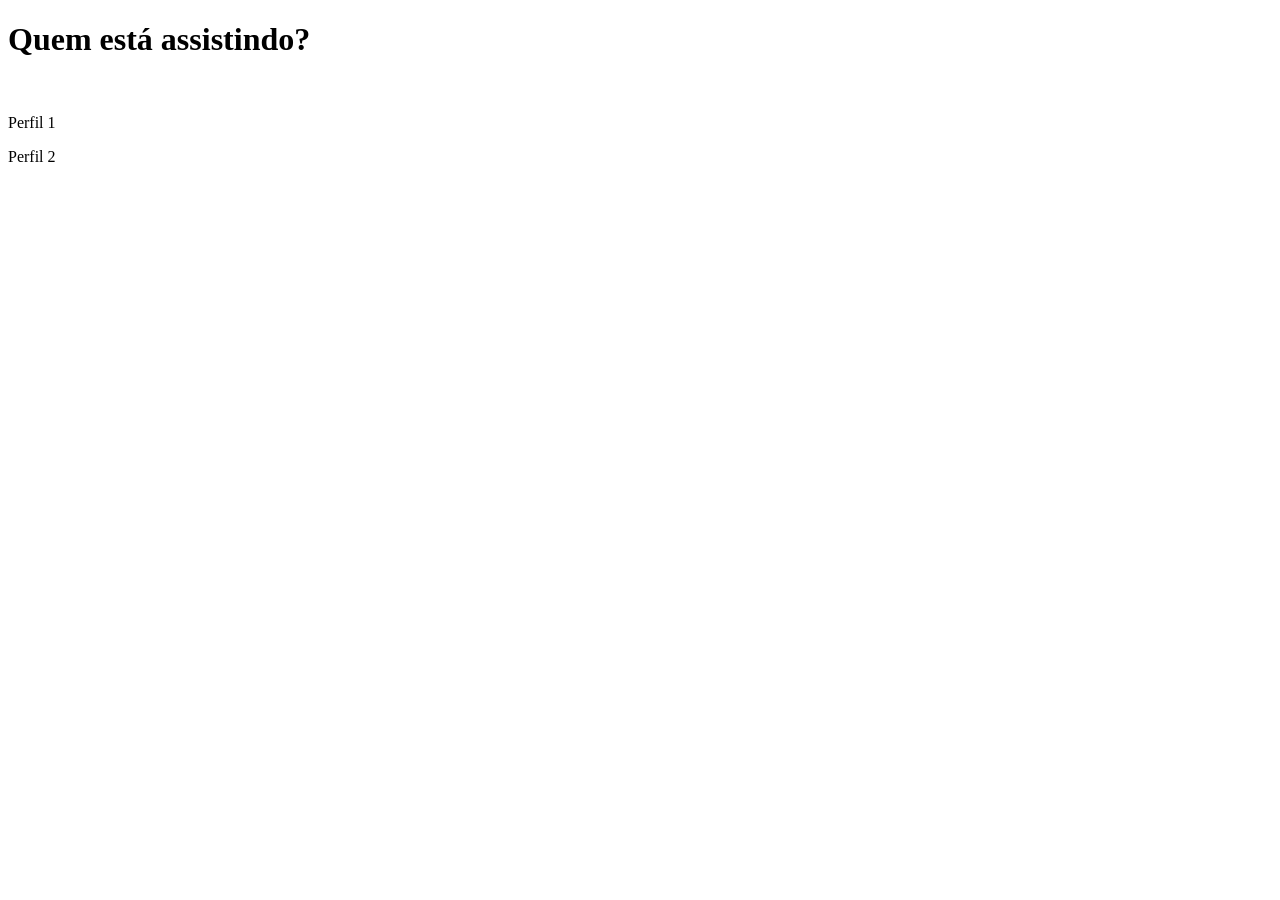
==== index.html @ 07c8a977 "Primeiro Commit (Levando para o Repositório)" ====
<!DOCTYPE html>
<html lang="pt-BR">

<head>
    <meta charset="UTF-8">
    <meta name="viewport" content="width=device-width, initial-scale=1.0">
    <title>Netflix</title>
</head>

<body>
    <h1>Quem está assistindo?</h1>

    <main class="profiles">

        <div class="profile">
            <img src="" alt="">
            <p>Perfil 1</p>
        </div>

        <div class="profile">
            <im g src="" alt="">
            <p>Perfil 2</p>
        </div>

    </main>
</body>

</html>
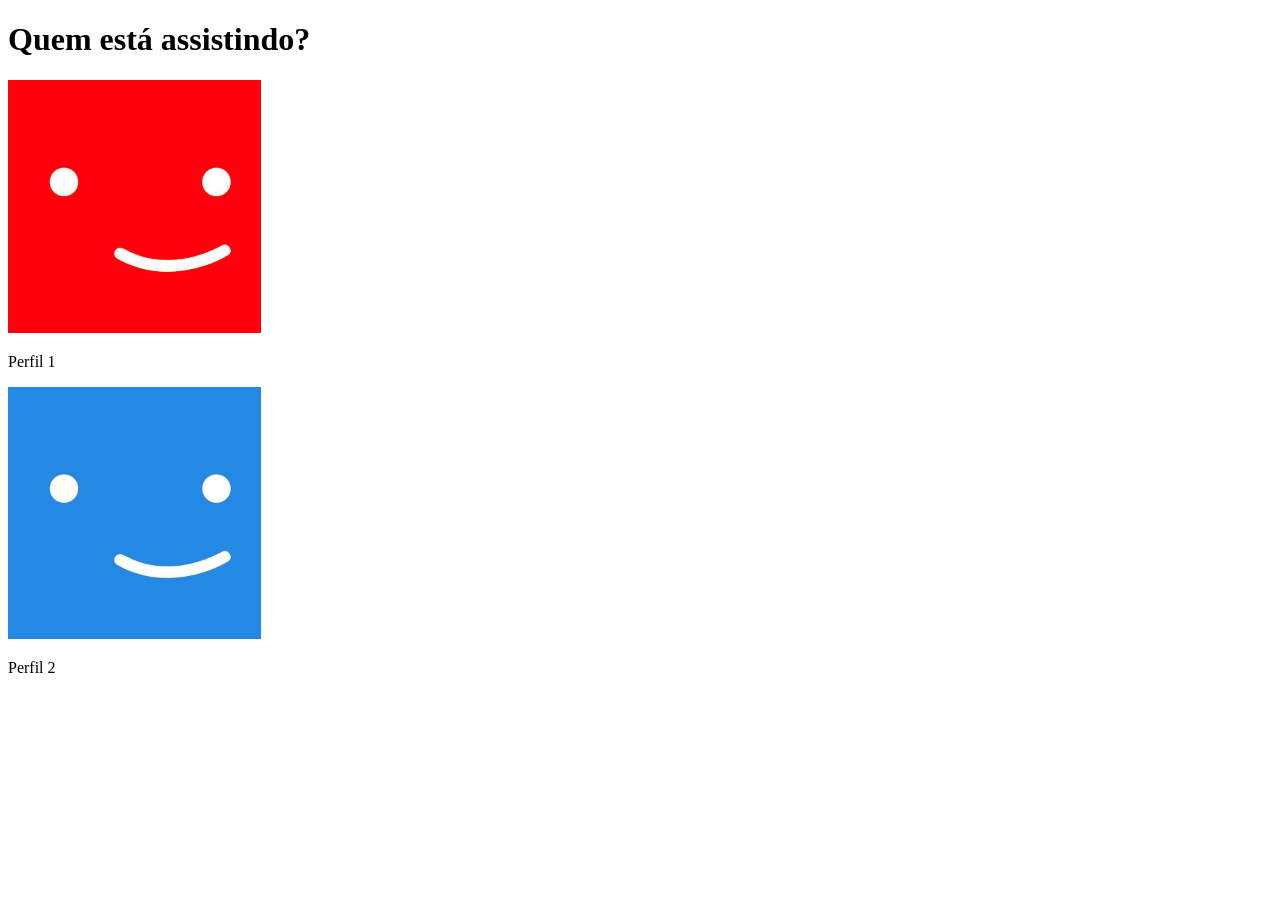
==== commit 5f08b036: "Aula 1 - Crie a página no estilo Netflix" ====
--- a/index.html
+++ b/index.html
@@ -4,6 +4,7 @@
 <head>
     <meta charset="UTF-8">
     <meta name="viewport" content="width=device-width, initial-scale=1.0">
+    <link rel="stylesheet" href="index.css">
     <title>Netflix</title>
 </head>
 
@@ -13,13 +14,14 @@
     <main class="profiles">
 
         <div class="profile">
-            <img src="" alt="">
+            <img src="/assets/perfil-1.jpg" alt="">
             <p>Perfil 1</p>
         </div>
 
         <div class="profile">
-            <im g src="" alt="">
+            <img src="/assets/perfil-2.jpg" alt="">
             <p>Perfil 2</p>
+            
         </div>
 
     </main>
--- a/index.css
+++ b/index.css
@@ -0,0 +1,8 @@
+.profiles {}
+
+.profiles .profile {
+    img {
+        max-width: 20%;
+        height: auto;
+    }
+}
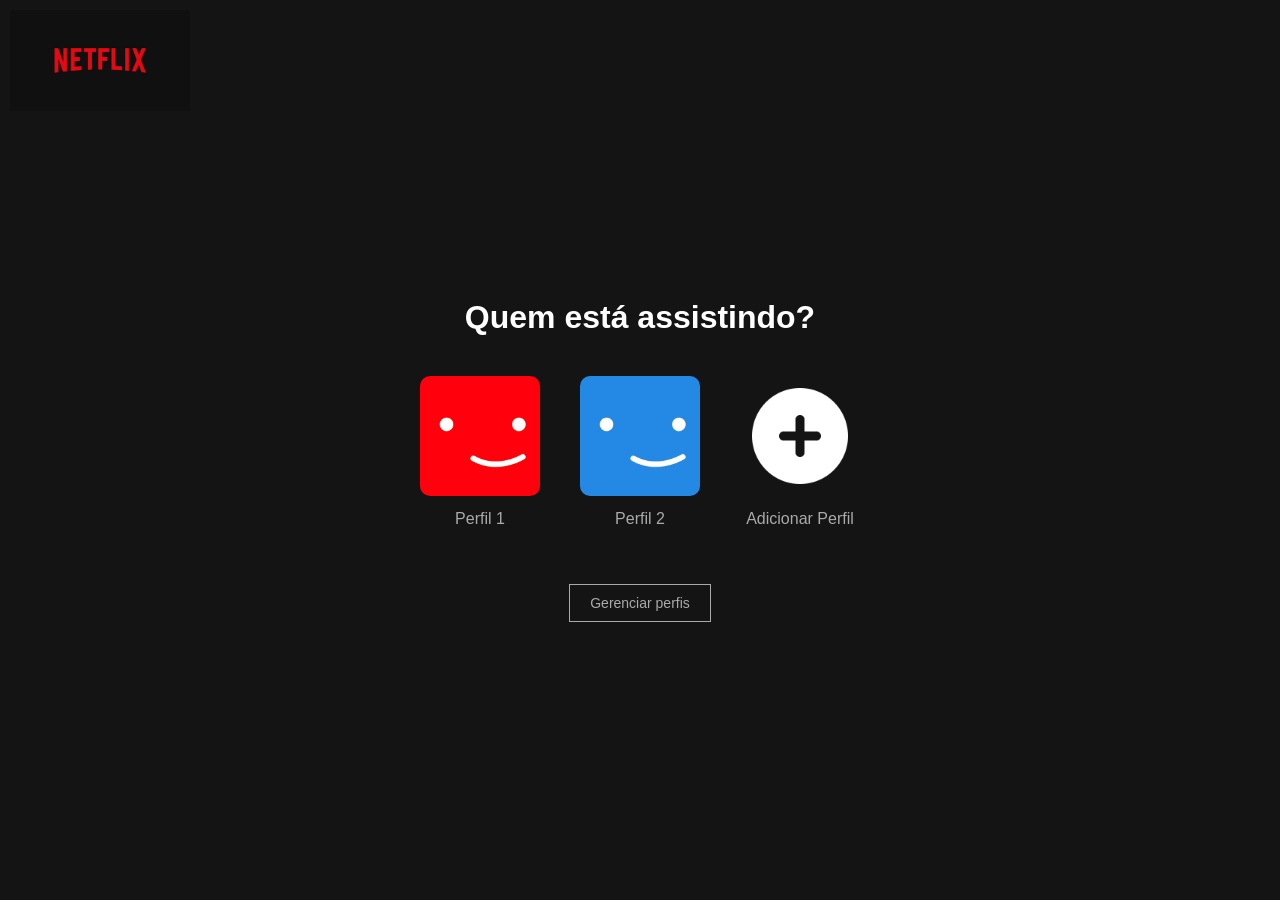
==== commit 77d88b82: "Ajustes na landing page + criação do arquivo 'script.js'" ====
--- a/index.html
+++ b/index.html
@@ -5,26 +5,39 @@
     <meta charset="UTF-8">
     <meta name="viewport" content="width=device-width, initial-scale=1.0">
     <link rel="stylesheet" href="index.css">
+    <script src="script.js"></script>
     <title>Netflix</title>
 </head>
 
 <body>
+    <nav class="logo">
+        <img src="/assets/icons.jpg" alt="">
+    </nav>
+
     <h1>Quem está assistindo?</h1>
 
     <main class="profiles">
 
-        <div class="profile">
+        <div class="profile" onclick="selectProfile('Usuário 1')">
             <img src="/assets/perfil-1.jpg" alt="">
             <p>Perfil 1</p>
         </div>
 
-        <div class="profile">
+        <div class="profile" onclick="selectProfile('Usuário 2')">
             <img src="/assets/perfil-2.jpg" alt="">
-            <p>Perfil 2</p>
-            
+            <p>Perfil 2</p> 
+        </div>
+
+        <div class="add profile">
+            <img src="/assets/addProfile.png" alt="">
+            <p>Adicionar Perfil</p>
         </div>
 
     </main>
+
+    <button class="button">
+        Gerenciar perfis
+    </button>
 </body>
 
 </html>
--- a/index.css
+++ b/index.css
@@ -1,8 +1,69 @@
-.profiles {}
+body {
+    margin: 0;
+    background-color: #141414;
+    color: white;
+    font-family: Arial, sans-serif;
+    display: flex;
+    justify-content: center;
+    align-items: center;
+    height: 100vh;
+    flex-direction: column;
+}
 
-.profiles .profile {
-    img {
-        max-width: 20%;
-        height: auto;
-    }
-}+.logo {
+    position: absolute;
+    top: 10px;
+    left: 10px;
+}
+
+.logo img {
+    width: 180px;
+}
+
+h1 {
+    margin-bottom: 40px;
+}
+
+.profiles {
+    display: flex;
+    gap: 40px;
+}
+
+.profile {
+    text-align: center;
+    cursor: pointer;
+    transition: transform 0.3s;
+}
+
+.profile:hover {
+    transform: scale(1.1);
+}
+
+.profile img {
+    width: 120px;
+    height: 120px;
+    border-radius: 10px;
+}
+
+.profile p {
+    margin-top: 10px;
+    font-size: 16px;
+    color: #aaa;
+}
+
+
+.button{
+    margin-top: 40px;
+    padding: 10px 20px;
+    border: 1px solid #aaa;
+    background: transparent;
+    color: #aaa;
+    font-size: 14px;
+    cursor: pointer;
+    transition: all 0.3s;
+}
+
+.button:hover {
+  color: white;
+  border-color: white;
+}
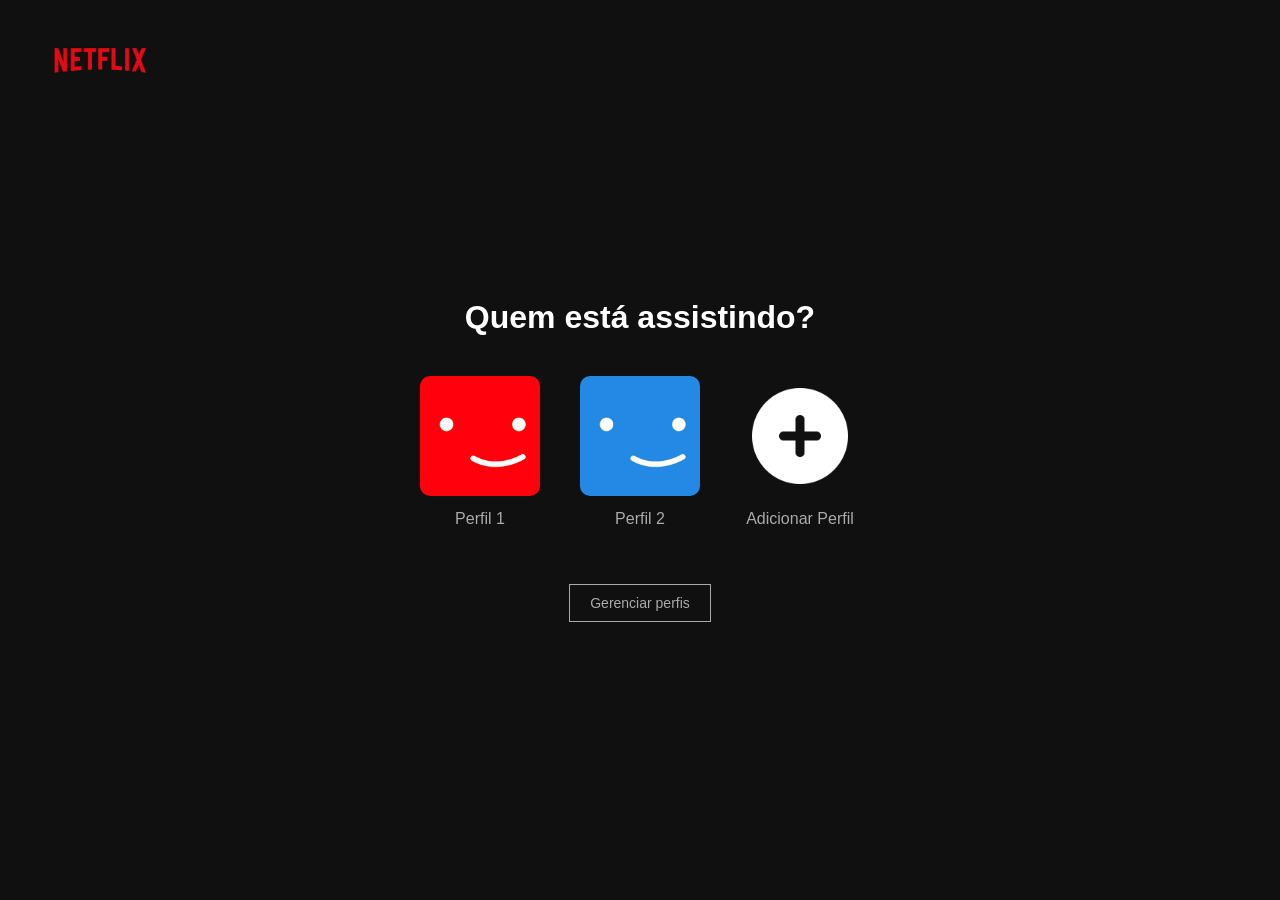
==== commit 5ee4c056: "Button "add profile" completed" ====
--- a/index.html
+++ b/index.html
@@ -4,40 +4,55 @@
 <head>
     <meta charset="UTF-8">
     <meta name="viewport" content="width=device-width, initial-scale=1.0">
-    <link rel="stylesheet" href="index.css">
-    <script src="script.js"></script>
+    <link rel="stylesheet" href="/src/index.css">
     <title>Netflix</title>
 </head>
 
 <body>
     <nav class="logo">
-        <img src="/assets/icons.jpg" alt="">
+        <img src="/public/assets/icons.jpg" alt="Logo Netflix">
     </nav>
-
+    
     <h1>Quem está assistindo?</h1>
-
+    
     <main class="profiles">
-
-        <div class="profile" onclick="selectProfile('Usuário 1')">
-            <img src="/assets/perfil-1.jpg" alt="">
-            <p>Perfil 1</p>
-        </div>
-
-        <div class="profile" onclick="selectProfile('Usuário 2')">
-            <img src="/assets/perfil-2.jpg" alt="">
-            <p>Perfil 2</p> 
-        </div>
-
-        <div class="add profile">
-            <img src="/assets/addProfile.png" alt="">
-            <p>Adicionar Perfil</p>
-        </div>
 
     </main>
 
     <button class="button">
         Gerenciar perfis
     </button>
+    
+    <section id="imageModal" class="modal hidden" onclick="closeModal(event)">
+        <div class="modal-content">
+            <h2>Criar Perfil</h2>
+
+            <div class="input-group">
+                <input type="text" id="profileName" required>
+                <label for="profileName">Nome do Perfil</label>
+            </div>
+
+            <br>
+
+            <label>
+            <input type="checkbox" id="isKids">
+                Perfil infantil
+            </label>
+
+            <br><br>
+
+            <h3>Escolha um avatar:</h3>
+
+            <div class="images-grid" id="imagesGrid"></div>
+
+            <br>
+
+            <button class="popup-button" onclick="createProfile()">Criar Perfil</button>
+            <button class="popup-button" onclick="closeModal()">Cancelar</button>
+        </div>
+    </section>
+
+    <script src="/src/script.js"></script>
 </body>
 
 </html>
--- a/src/index.css
+++ b/src/index.css
@@ -0,0 +1,201 @@
+body {
+    margin: 0;
+    background-color: rgb(16, 16, 16);
+    color: white;
+    font-family: Arial, sans-serif;
+    display: flex;
+    justify-content: center;
+    align-items: center;
+    height: 100vh;
+    flex-direction: column;
+}
+
+.logo {
+    position: absolute;
+    top: 10px;
+    left: 10px;
+}
+
+.logo img {
+    width: 180px;
+}
+
+h1 {
+    margin-bottom: 40px;
+}
+
+
+/* Estilização dos Perfis */
+.profiles {
+    display: flex;
+    gap: 40px;
+}
+
+.profile {
+    text-align: center;
+    cursor: pointer;
+    transition: transform 0.3s;
+    position: relative;
+}
+
+.disabled {
+  opacity: 0.4;
+  pointer-events: none;
+  cursor: not-allowed;
+}
+
+.profile:hover {
+    transform: scale(1.1);
+}
+
+.profile img {
+    width: 120px;
+    height: 120px;
+    border-radius: 10px;
+}
+
+.profile p {
+    margin-top: 10px;
+    font-size: 16px;
+    color: #aaa;
+}
+
+
+/* Editar Perfil */
+.img-container {
+  position: relative;
+}
+
+.img-container img {
+  width: 120px;
+  height: 120px;
+  border-radius: 10px;
+  transition: 0.3s;
+}
+
+.edit-icon {
+  position: absolute;
+  top: 50%;
+  left: 50%;
+  transform: translate(-50%, -50%);
+  
+  font-size: 30px;
+  color: white;
+
+  display: none;
+}
+
+.editing .edit-icon {
+  display: block;
+}
+
+.editing .img-container img {
+  filter: brightness(0.4) blur(2px);
+}
+
+
+/* Botão Gerenciar Perfis */
+.button{
+    margin-top: 40px;
+    padding: 10px 20px;
+    border: 1px solid #aaa;
+    background: transparent;
+    color: #aaa;
+    font-size: 14px;
+    cursor: pointer;
+    transition: all 0.3s;
+}
+
+.button:hover {
+  color: white;
+  border-color: white;
+}
+
+
+/* Popup Adicionar Perfil */
+.modal {
+  position: fixed;
+  top: 0;
+  left: 0;
+  width: 100%;
+  height: 100%;
+  background: rgba(0,0,0,0.8);
+  display: flex;
+  justify-content: center;
+  align-items: center;
+}
+
+.hidden {
+  display: none;
+}
+
+.modal-content {
+  background: #141414;
+  padding: 20px;
+  border-radius: 10px;
+}
+
+.input-group {
+  position: relative;
+  width: 300px;
+  margin-top: 0px;
+}
+
+#profileName {
+  width: 100%;
+  padding: 20px 10px 10px;
+  background: #333;
+  border: none;
+  outline: none;
+  color: white;
+  font-size: 16px;
+  border-radius: 4px;
+}
+
+.input-group label {
+  position: absolute;
+  left: 10px;
+  top: 50%;
+  transform: translateY(-50%);
+  color: #aaa;
+  font-size: 16px;
+  pointer-events: none;
+  transition: 0.2s;
+}
+
+#profileName:focus + label,
+#profileName:valid + label {
+  top: 8px;
+  font-size: 12px;
+}
+
+#profileName:focus {
+  background: #444;
+}
+
+.images-grid {
+  display: grid;
+  grid-template-columns: repeat(4, 80px);
+  gap: 10px;
+}
+
+.images-grid img {
+  width: 80px;
+  cursor: pointer;
+  border-radius: 5px;
+}
+
+.popup-button{
+    padding: 10px 15px;
+    border: 1px solid #aaa;
+    background: transparent;
+    color: #aaa;
+    font-size: 14px;
+    cursor: pointer;
+    transition: all 0.3s;
+}
+
+.popup-button:hover {
+  color: white;
+  border-color: white;
+}
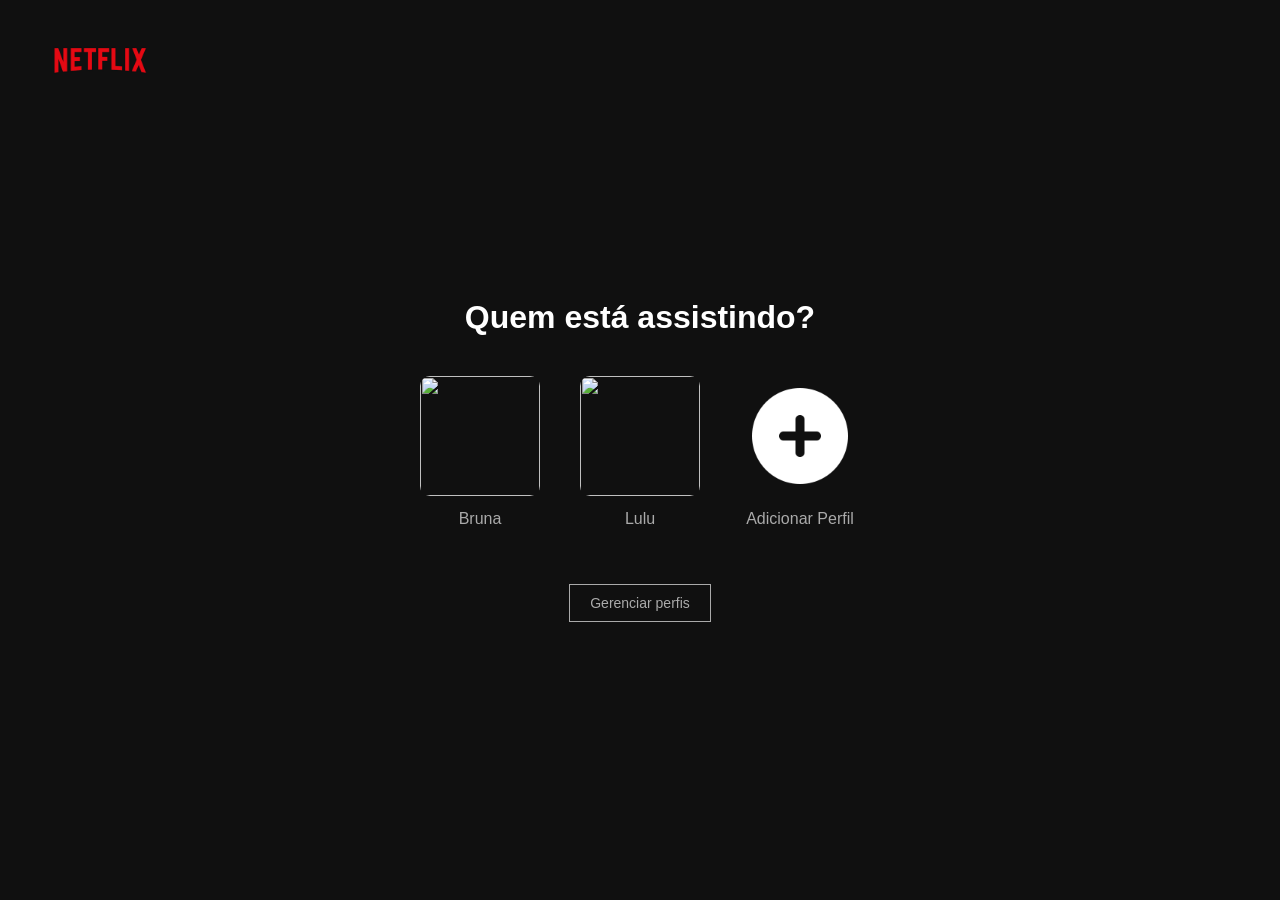
==== commit b3398bea: "Ajustando para o Deploy no GitHub Pages" ====
--- a/index.html
+++ b/index.html
@@ -4,13 +4,13 @@
 <head>
     <meta charset="UTF-8">
     <meta name="viewport" content="width=device-width, initial-scale=1.0">
-    <link rel="stylesheet" href="/src/index.css">
+    <link rel="stylesheet" href="src/index.css">
     <title>Netflix</title>
 </head>
 
 <body>
     <nav class="logo">
-        <img src="/public/assets/icons.jpg" alt="Logo Netflix">
+        <img src="public/assets/icons.jpg" alt="Logo Netflix">
     </nav>
     
     <h1>Quem está assistindo?</h1>
@@ -52,7 +52,7 @@
         </div>
     </section>
 
-    <script src="/src/script.js"></script>
+    <script src="src/script.js"></script>
 </body>
 
 </html>
--- a/src/index.css
+++ b/src/index.css
@@ -1,3 +1,7 @@
+* {
+  box-sizing: border-box;
+}
+
 body {
     margin: 0;
     background-color: rgb(16, 16, 16);
